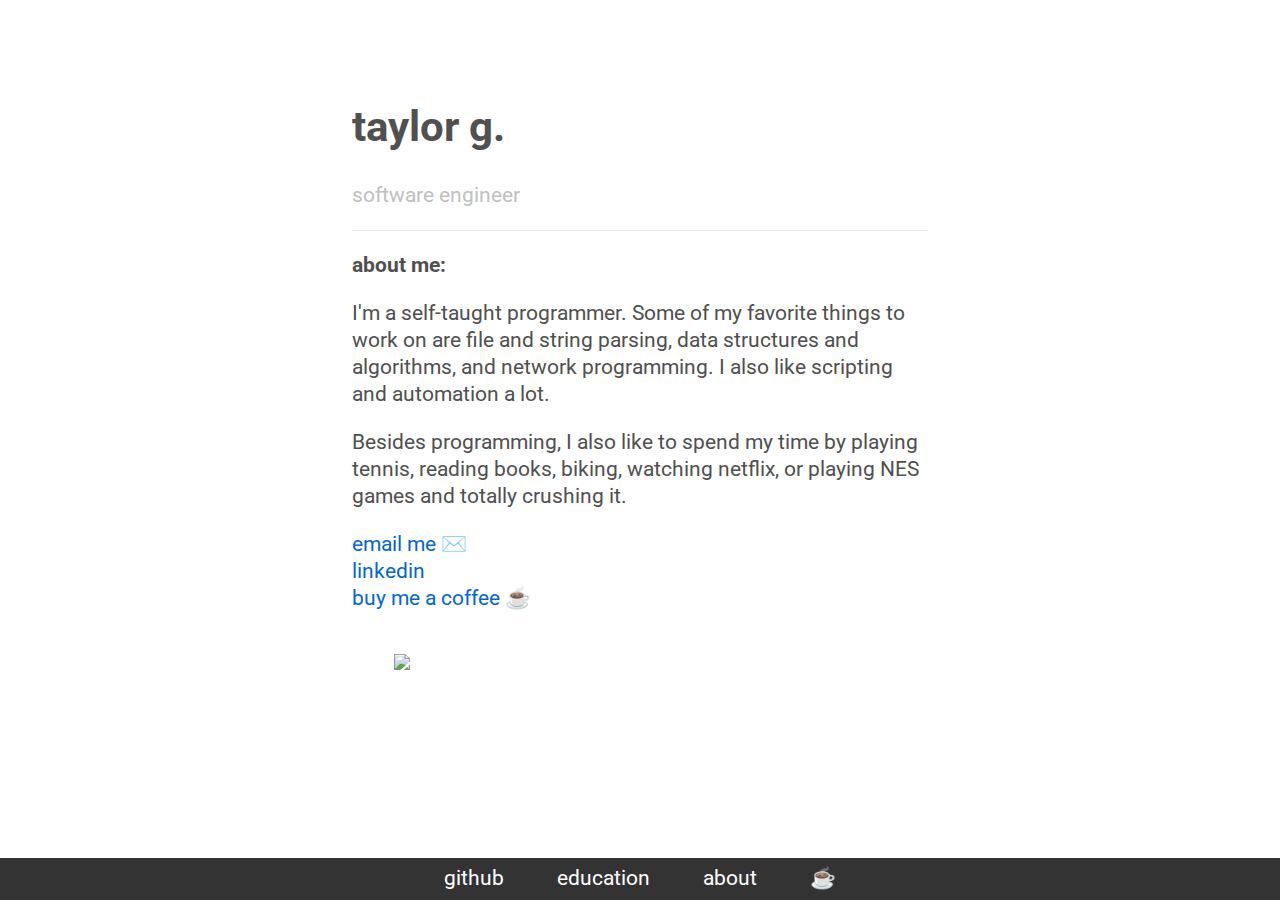
==== about.html @ f1267d41 "add files" ====
<!DOCTYPE html>
<html lang="en">
<head>
    <meta charset="UTF-8">
    <meta http-equiv="X-UA-Compatible" content="IE=edge">
    <meta name="viewport" content="width=device-width, initial-scale=1.0">
    <link rel="preconnect" href="https://fonts.gstatic.com">
    <link href="https://fonts.googleapis.com/css2?family=Roboto&display=swap" rel="stylesheet">
    <link rel="stylesheet" href="style.css">
    <title>taylor g: about</title>
</head>
<body>
    <div id="w">
        <header>
            <h1><a href="index.html">taylor g.</a></h1>
            <p id="title">software engineer</p>
            <!--<button onclick="toggle()">Switch mode</button> -->
        </header>
        <hr>
        <p class="section">about me:</p>
        <p>I'm a self-taught programmer. Some of my favorite things to work on are file and string parsing, data structures and algorithms, and network programming. I also like scripting and automation a lot.</p>
        <p>Besides programming, I also like to spend my time by playing tennis, reading books, biking, watching netflix, or playing NES games and totally crushing it.</p>
        <div><a class="contact" href="mailto:gamache.taylor@gmail.com">email me</a> ✉️</div>
        <div><a class="contact" href="https://www.linkedin.com/in/taylorgamache/" target="_blank">linkedin</a></div>
        <div><a class="link" href="https://www.buymeacoffee.com/breakthatbass" target="_blank">buy me a coffee ☕️</a></div>
        <img src="https://github-readme-stats.vercel.app/api/top-langs/?username=breakthatbass&exclude_repo=cs50"></img>
        <nav>
            <a class="navlink" href="https://github.com/breakthatbass" target="_blank">github</a>
            <a class="navlink" href="ed.html">education</a>
            <a class="navlink" href="about.html">about</a>
            <a class="navlink" href="https://www.buymeacoffee.com/breakthatbass" target="_blank">☕️</a>
        </nav>
    </div>
</body>
</html>
---- style.css ----
* {
    box-sizing: border-box;
}

body {
    box-sizing: border-box;
    font-family: 'Roboto', sans-serif;
    font-size: 1.3em;
    line-height: 1.3;
    color: #505050;
    height: 100%;
}
hr {
    border: 0;
    height: 0;
    border-top: 1px solid rgba(0, 0, 0, 0.1);
    border-bottom: 1px solid rgba(255, 255, 255, 0.3);
}
#title {
    color: #C0C0C0;
}
a {
    text-decoration: none;
    color: #505050;
}
.link, .contact {
    color: #0366D6;
}
img {
    padding: 2em
}
nav {
    text-align: center;
    position: fixed;
    left: 0;
    right: 0;
    bottom: 0;
    margin-bottom: 0;
    height: 2em;
    line-height: 2em;
    background-color: #333333;
}
.navlink {
    text-decoration: none;
    text-align: center;
    margin: 1.5rem;
    color: white;
}

#w {
    max-width: 640px;
    margin: 0 auto;
    padding: 4rem 2rem;
}

.project {
    color: #0366D6;
    list-style-type:none
}
li {
    margin: 0.4rem 0;
}
.pics {
    display: flex;
}
.section, .project {
    font-weight: bold;
}
.highlight {
    border-radius: 6px;
}
code {
    font-size: 85%;
    padding: .2em .4em;
    margin: 0;
}
.dark {
    background-color: #0D1117;
    color: #C9D1D9;
}
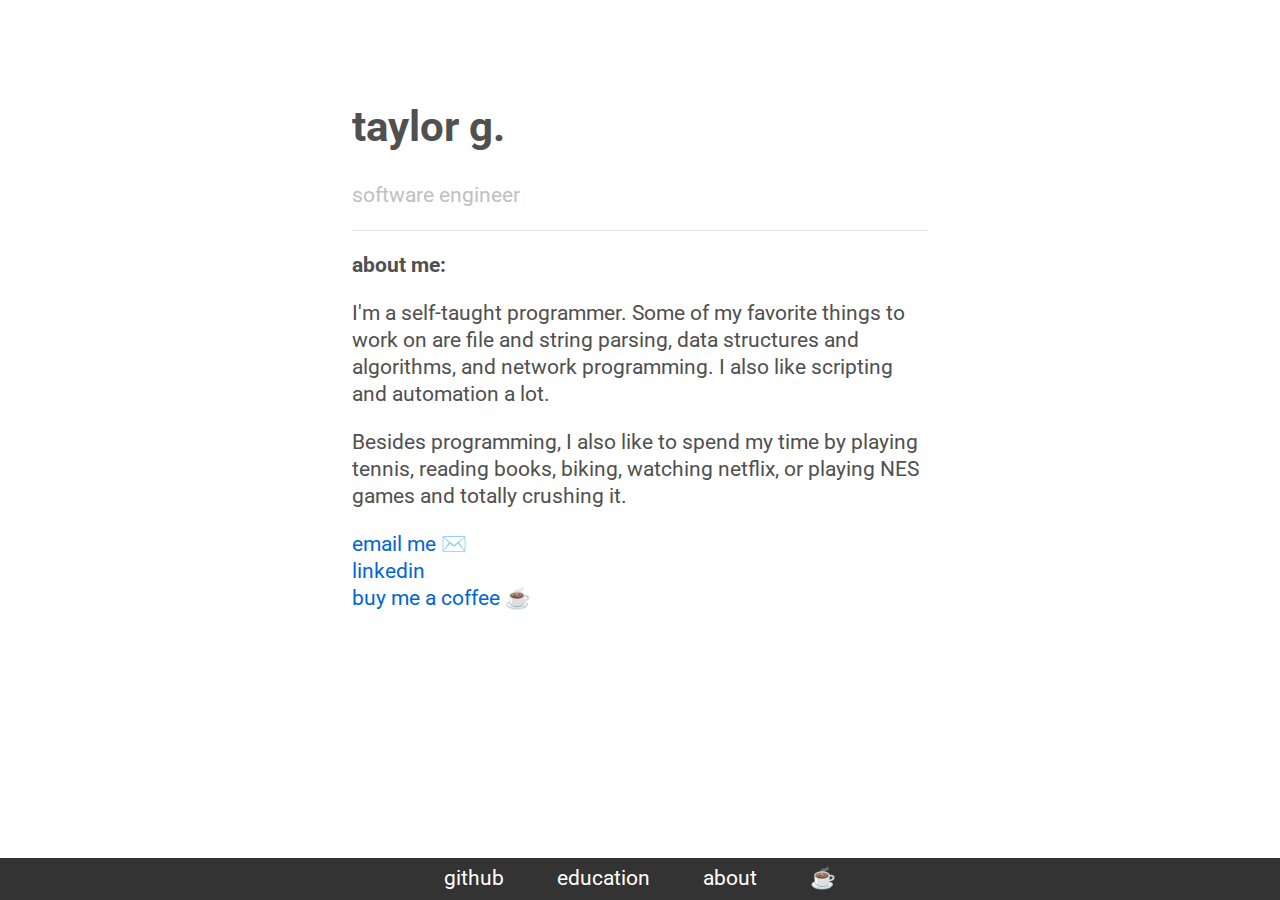
==== commit 8f2bec0c: "add media query and get rid of github stats" ====
--- a/about.html
+++ b/about.html
@@ -23,7 +23,6 @@
         <div><a class="contact" href="mailto:gamache.taylor@gmail.com">email me</a> ✉️</div>
         <div><a class="contact" href="https://www.linkedin.com/in/taylorgamache/" target="_blank">linkedin</a></div>
         <div><a class="link" href="https://www.buymeacoffee.com/breakthatbass" target="_blank">buy me a coffee ☕️</a></div>
-        <img src="https://github-readme-stats.vercel.app/api/top-langs/?username=breakthatbass&exclude_repo=cs50"></img>
         <nav>
             <a class="navlink" href="https://github.com/breakthatbass" target="_blank">github</a>
             <a class="navlink" href="ed.html">education</a>
--- a/style.css
+++ b/style.css
@@ -77,4 +77,10 @@
 .dark {
     background-color: #0D1117;
     color: #C9D1D9;
-}+}
+
+@media screen and (max-width: 480px) {
+    body {
+      font-size: .8em;
+    }
+  }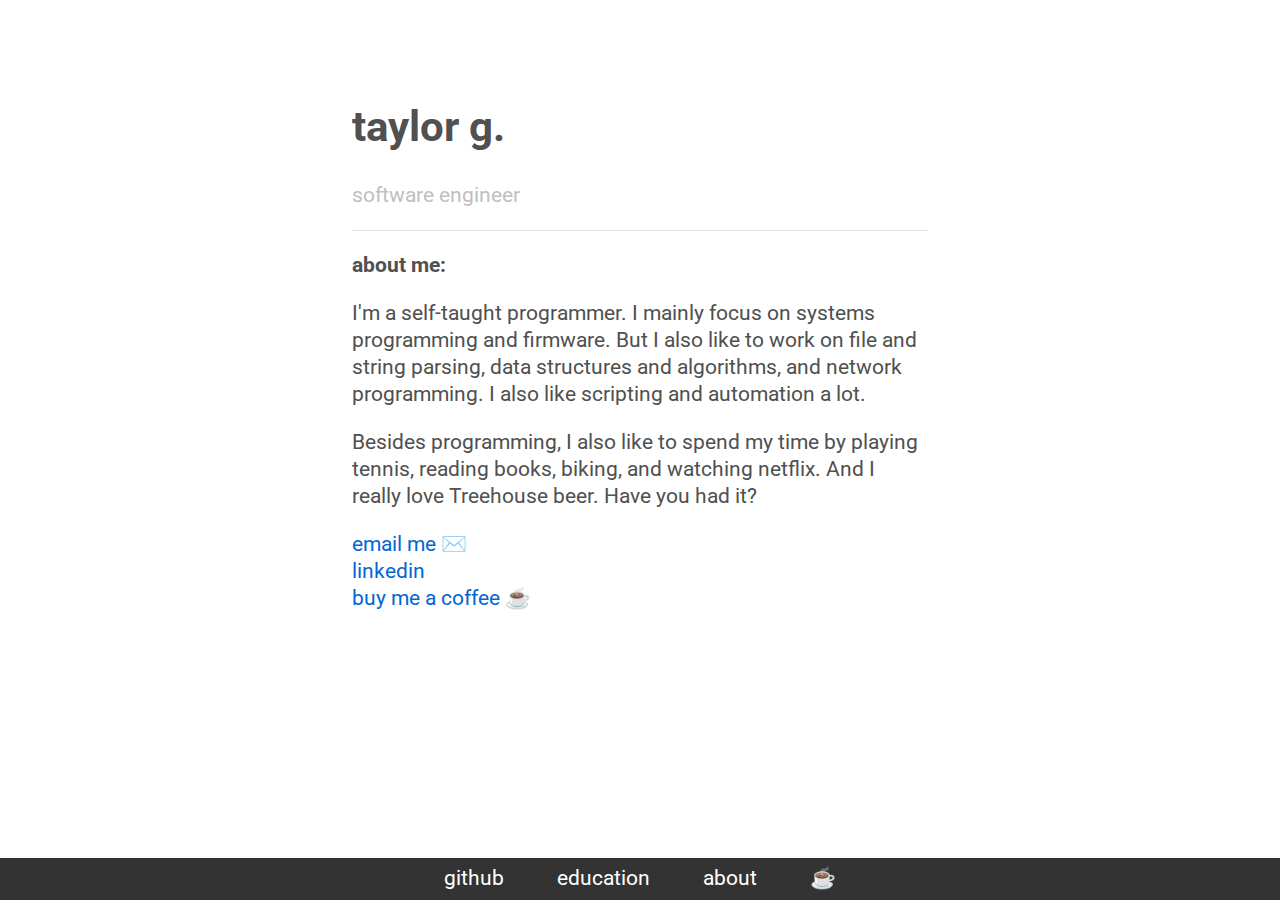
==== commit e43b844e: "updates" ====
--- a/about.html
+++ b/about.html
@@ -18,8 +18,8 @@
         </header>
         <hr>
         <p class="section">about me:</p>
-        <p>I'm a self-taught programmer. Some of my favorite things to work on are file and string parsing, data structures and algorithms, and network programming. I also like scripting and automation a lot.</p>
-        <p>Besides programming, I also like to spend my time by playing tennis, reading books, biking, watching netflix, or playing NES games and totally crushing it.</p>
+        <p>I'm a self-taught programmer. I mainly focus on systems programming and firmware. But I also like to work on file and string parsing, data structures and algorithms, and network programming. I also like scripting and automation a lot.</p>
+        <p>Besides programming, I also like to spend my time by playing tennis, reading books, biking, and watching netflix. And I really love Treehouse beer. Have you had it?</p>
         <div><a class="contact" href="mailto:gamache.taylor@gmail.com">email me</a> ✉️</div>
         <div><a class="contact" href="https://www.linkedin.com/in/taylorgamache/" target="_blank">linkedin</a></div>
         <div><a class="link" href="https://www.buymeacoffee.com/breakthatbass" target="_blank">buy me a coffee ☕️</a></div>
